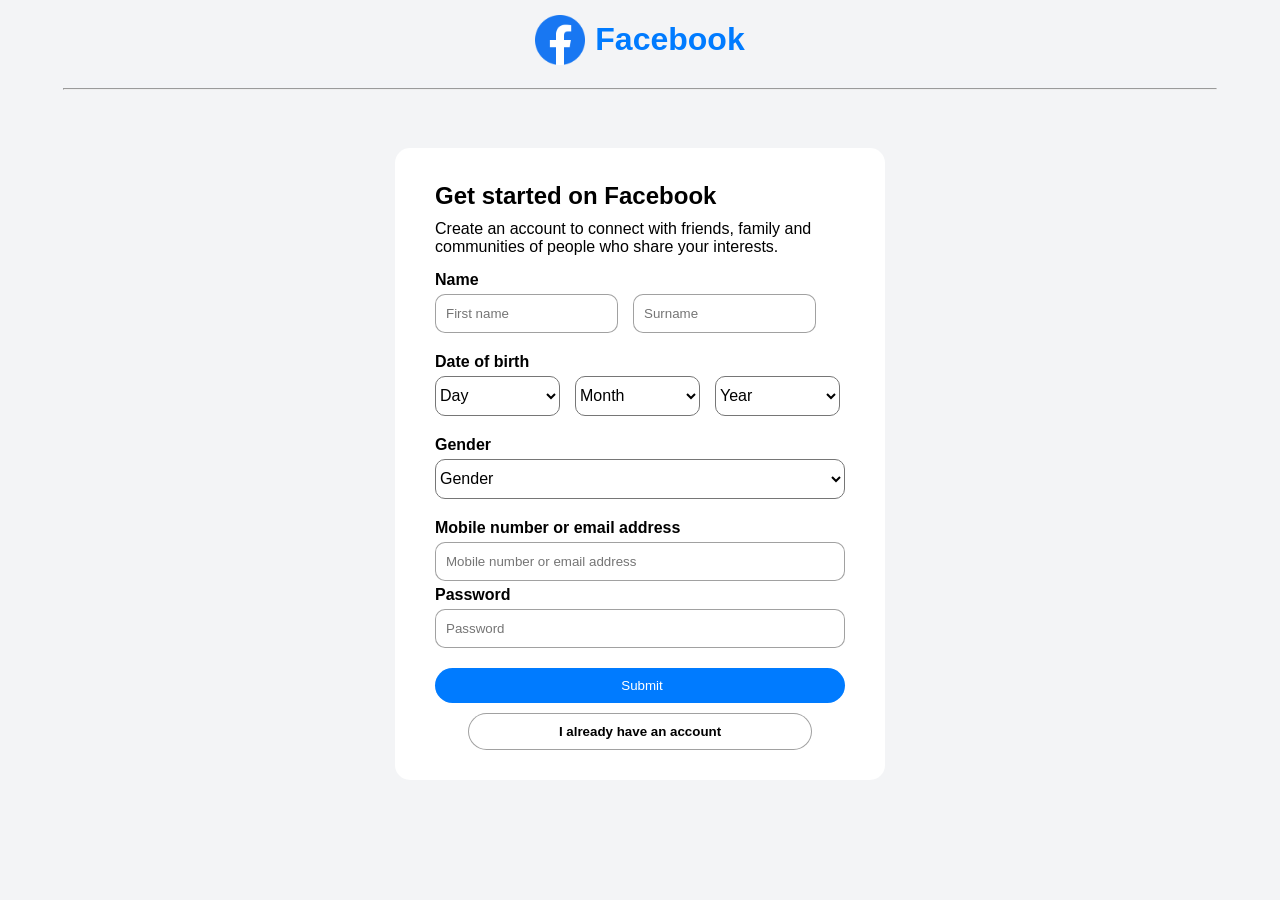
==== create.html @ 2e8c4e77 "create acc done" ====
<!DOCTYPE html>
<html lang="en">

<head>
    <meta charset="UTF-8">
    <meta name="viewport"
        content="width=device-width, initial-scale=1.0">
    <title>Create new account</title>
    <link rel="stylesheet"
        href="./assets/css/create.css">
</head>

<body>
    <header>
        <img src="./assets/img/facebook.png"
            alt="">
        <h1>Facebook</h1>
    </header>
    <hr>
    <main>
        <form>
            <p class="title">Get started
                on Facebook</p>
            <p
                style="text-align:left;margin:0 0 10px 0;">
                Create an account to
                connect with friends,
                family and communities
                of people who share your
                interests.</p>
            <label
                for="Fname">Name</label>
            
            <div class="names">
                <input type="text"
                    placeholder="First name"
                    id="Fname"
                    name="Fname">
                <input type="text"
                    placeholder="Surname"
                    id="Lname"
                    name="Lname">
            </div>
            <label for="day">Date of
                birth</label>
            <div class="DOB">
                <select name="day"
                    id="day">
                    <option value="0"
                        selected
                        disabled>Day
                    </option>
                    <option value="1">1
                    </option>
                    
                    <option value="2">2
                    </option>
                    
                    <option value="3">3
                    </option>
                    
                    <option value="4">4
                    </option>
                    
                    <option value="5">5
                    </option>
                    
                    <option value="6">6
                    </option>
                    
                    <option value="7">7
                    </option>
                    
                    <option value="8">8
                    </option>
                    
                    <option value="9">9
                    </option>
                    
                    <option value="10">
                        10</option>
                    
                    <option value="11">
                        11</option>
                    
                    <option value="12">
                        12</option>
                    
                    <option value="13">
                        13</option>
                    
                    <option value="14">
                        14</option>
                    
                    <option value="15">
                        15</option>
                    
                    <option value="16">
                        16</option>
                    
                    <option value="17">
                        17</option>
                    
                    <option value="18">
                        18</option>
                    
                    <option value="19">
                        19</option>
                    
                    <option value="20">
                        20</option>
                    
                    <option value="21">
                        21</option>
                    
                    <option value="22">
                        22</option>
                    
                    <option value="23">
                        23</option>
                    
                    <option value="24">
                        24</option>
                    
                    <option value="25">
                        25</option>
                    
                    <option value="26">
                        26</option>
                    
                    <option value="27">
                        27</option>
                    
                    <option value="28">
                        28</option>
                    
                    <option value="29">
                        29</option>
                    
                    <option value="30">
                        30</option>
                    
                </select>
                <select name="month"
                    id="month">
                    <option value="0"
                        selected
                        disabled>Month
                    </option>
                    <option value="1">
                        January</option>
                    <option value="2">
                        February
                    </option>
                    <option value="3">
                        March</option>
                    <option value="4">
                        April</option>
                    <option value="5">
                        May</option>
                    <option value="6">
                        June</option>
                    <option value="7">
                        July</option>
                    <option value="8">
                        August</option>
                    <option value="9">
                        September
                    </option>
                    <option value="10">
                        October</option>
                    <option value="11">
                        November
                    </option>
                    <option value="12">
                        December
                    </option>
                    
                </select>
                <select name="year"
                    id="year">
                    <option value="0"
                        selected
                        disabled>Year
                    </option>
                    <option
                        value="1930">
                        1930</option>
                    <option
                        value="1931">
                        1931</option>
                    <option
                        value="1932">
                        1932</option>
                    <option
                        value="1933">
                        1933</option>
                    <option
                        value="1934">
                        1934</option>
                    <option
                        value="1935">
                        1935</option>
                    <option
                        value="1936">
                        1936</option>
                    <option
                        value="1937">
                        1937</option>
                    <option
                        value="1938">
                        1938</option>
                    <option
                        value="1939">
                        1939</option>
                    <option
                        value="1940">
                        1940</option>
                    <option
                        value="1941">
                        1941</option>
                    <option
                        value="1942">
                        1942</option>
                    <option
                        value="1943">
                        1943</option>
                    <option
                        value="1944">
                        1944</option>
                    <option
                        value="1945">
                        1945</option>
                    <option
                        value="1946">
                        1946</option>
                    <option
                        value="1947">
                        1947</option>
                    <option
                        value="1948">
                        1948</option>
                    <option
                        value="1949">
                        1949</option>
                    <option
                        value="1950">
                        1950</option>
                    <option
                        value="1951">
                        1951</option>
                    <option
                        value="1952">
                        1952</option>
                    <option
                        value="1953">
                        1953</option>
                    <option
                        value="1954">
                        1954</option>
                    <option
                        value="1955">
                        1955</option>
                    <option
                        value="1956">
                        1956</option>
                    <option
                        value="1957">
                        1957</option>
                    <option
                        value="1958">
                        1958</option>
                    <option
                        value="1959">
                        1959</option>
                    <option
                        value="1960">
                        1960</option>
                    <option
                        value="1961">
                        1961</option>
                    <option
                        value="1962">
                        1962</option>
                    <option
                        value="1963">
                        1963</option>
                    <option
                        value="1964">
                        1964</option>
                    <option
                        value="1965">
                        1965</option>
                    <option
                        value="1966">
                        1966</option>
                    <option
                        value="1967">
                        1967</option>
                    <option
                        value="1968">
                        1968</option>
                    <option
                        value="1969">
                        1969</option>
                    <option
                        value="1970">
                        1970</option>
                    <option
                        value="1971">
                        1971</option>
                    <option
                        value="1972">
                        1972</option>
                    <option
                        value="1973">
                        1973</option>
                    <option
                        value="1974">
                        1974</option>
                    <option
                        value="1975">
                        1975</option>
                    <option
                        value="1976">
                        1976</option>
                    <option
                        value="1977">
                        1977</option>
                    <option
                        value="1978">
                        1978</option>
                    <option
                        value="1979">
                        1979</option>
                    <option
                        value="1980">
                        1980</option>
                    <option
                        value="1981">
                        1981</option>
                    <option
                        value="1982">
                        1982</option>
                    <option
                        value="1983">
                        1983</option>
                    <option
                        value="1984">
                        1984</option>
                    <option
                        value="1985">
                        1985</option>
                    <option
                        value="1986">
                        1986</option>
                    <option
                        value="1987">
                        1987</option>
                    <option
                        value="1988">
                        1988</option>
                    <option
                        value="1989">
                        1989</option>
                    <option
                        value="1990">
                        1990</option>
                    <option
                        value="1991">
                        1991</option>
                    <option
                        value="1992">
                        1992</option>
                    <option
                        value="1993">
                        1993</option>
                    <option
                        value="1994">
                        1994</option>
                    <option
                        value="1995">
                        1995</option>
                    <option
                        value="1996">
                        1996</option>
                    <option
                        value="1997">
                        1997</option>
                    <option
                        value="1998">
                        1998</option>
                    <option
                        value="1999">
                        1999</option>
                    <option
                        value="2000">
                        2000</option>
                    <option
                        value="2001">
                        2001</option>
                    <option
                        value="2002">
                        2002</option>
                    <option
                        value="2003">
                        2003</option>
                    <option
                        value="2004">
                        2004</option>
                    <option
                        value="2005">
                        2005</option>
                    <option
                        value="2006">
                        2006</option>
                    <option
                        value="2007">
                        2007</option>
                    <option
                        value="2008">
                        2008</option>
                    <option
                        value="2009">
                        2009</option>
                    <option
                        value="2010">
                        2010</option>
                    <option
                        value="2011">
                        2011</option>
                    <option
                        value="2012">
                        2012</option>
                    <option
                        value="2013">
                        2013</option>
                    <option
                        value="2014">
                        2014</option>
                    <option
                        value="2015">
                        2015</option>
                    <option
                        value="2016">
                        2016</option>
                    <option
                        value="2017">
                        2017</option>
                    <option
                        value="2018">
                        2018</option>
                    <option
                        value="2019">
                        2019</option>
                    <option
                        value="2020">
                        2020</option>
                    <option
                        value="2021">
                        2021</option>
                    <option
                        value="2022">
                        2022</option>
                    <option
                        value="2023">
                        2023</option>
                    <option
                        value="2024">
                        2024</option>
                    <option
                        value="2025">
                        2025</option>
                    <option
                        value="2026">
                        2026</option>
                    
                </select>
            </div>
            <label
                for="gender">Gender</label>
            <div class="gender">
                <select name="gender"
                    id="gender">
                    <option value="0"
                        selected
                        disabled>Gender
                    </option>
                    <option value="1">
                        Male
                    </option>
                    <option value="2">
                        Female
                    </option>
                    <option value="3">
                        Custom
                    </option>
                </select>
            </div>
            <label for="e-num">
                Mobile number or email
                address
            </label>
            <input type="text"
                name="e-num" id="e-num"
                placeholder="Mobile number or email address">
            <label for="pass">
                Password
            </label>
            <input type="password"
                name="pass" id="pass"
                placeholder="Password">
            
            <input type="submit"
                name="submit"
                id="submit"
                value="Submit" />
        </form>
        <a href="login.html"><button
                id="login">I already
                have an
                account</button></a>
        
    </main>
    
</body>

</html>
---- assets/css/create.css ----
body{
    margin: 0;
    padding: 0;
    height: 100vh;
    width: 100vw;
    display: flex;
    align-items: center;
    --fb-blue:rgb(0, 123, 255);

    flex-direction: column;
    background-color: rgb(243, 244, 246);
}
*{
    font-family: Arial, Helvetica, sans-serif;
}

h1{
    color: var(--fb-blue);
}

header{
    display: flex;
    gap: 10px;
    align-items: center;
}

header > img{
    height: 50px;
    width: 50px;
}

hr{
    width: 90%;
}

form{
    height: fit-content;
    padding: 10px 20px;
    border-radius: 10px;
    display:flex;
    flex-direction:column;
    gap:5px;
}
form > p{
    text-align: center;
}

form > label{
    font-weight:800;
}
main{
    margin-top: 50px;
    background-color: white;
    padding: 0 20px 30px 20px;
    border-radius: 15px;
    width:450px;
    display: flex;
    flex-direction: column;
    align-items: center;
}
.title {
    font-weight: 900;
    font-size:24px;
    margin-bottom:5px;
    text-align: left;
}


#login{
    padding: 10px 90px;
    background-color: white;
    border: 1.5px solid #1F1F1F6B;
    color: black;
    font-weight: 550;
    border-radius: 20px;
}

.names,.DOB, .gender{
    display:flex;
    gap:15px;
    margin-bottom: 15px;
}

.names > input{
    height:35px;
    padding-left:10px;
    border-radius:10px;
    border:1.5px solid #1F1F1F6B;
}

.DOB select, .gender select{
    height:40px;
    width:125px;
    border-radius:10px;
    background:white;
    font-size:16px;
}
form > input{
    height:35px;
    border-radius:10px;
        border:1.5px solid #1F1F1F6B;
padding-left:10px;
}
.gender select{
    width:100%;
}

#submit{
    margin-top:15px;
    background:var(--fb-blue);
    color:white;
    border-radius:20px;
    border:none;
}
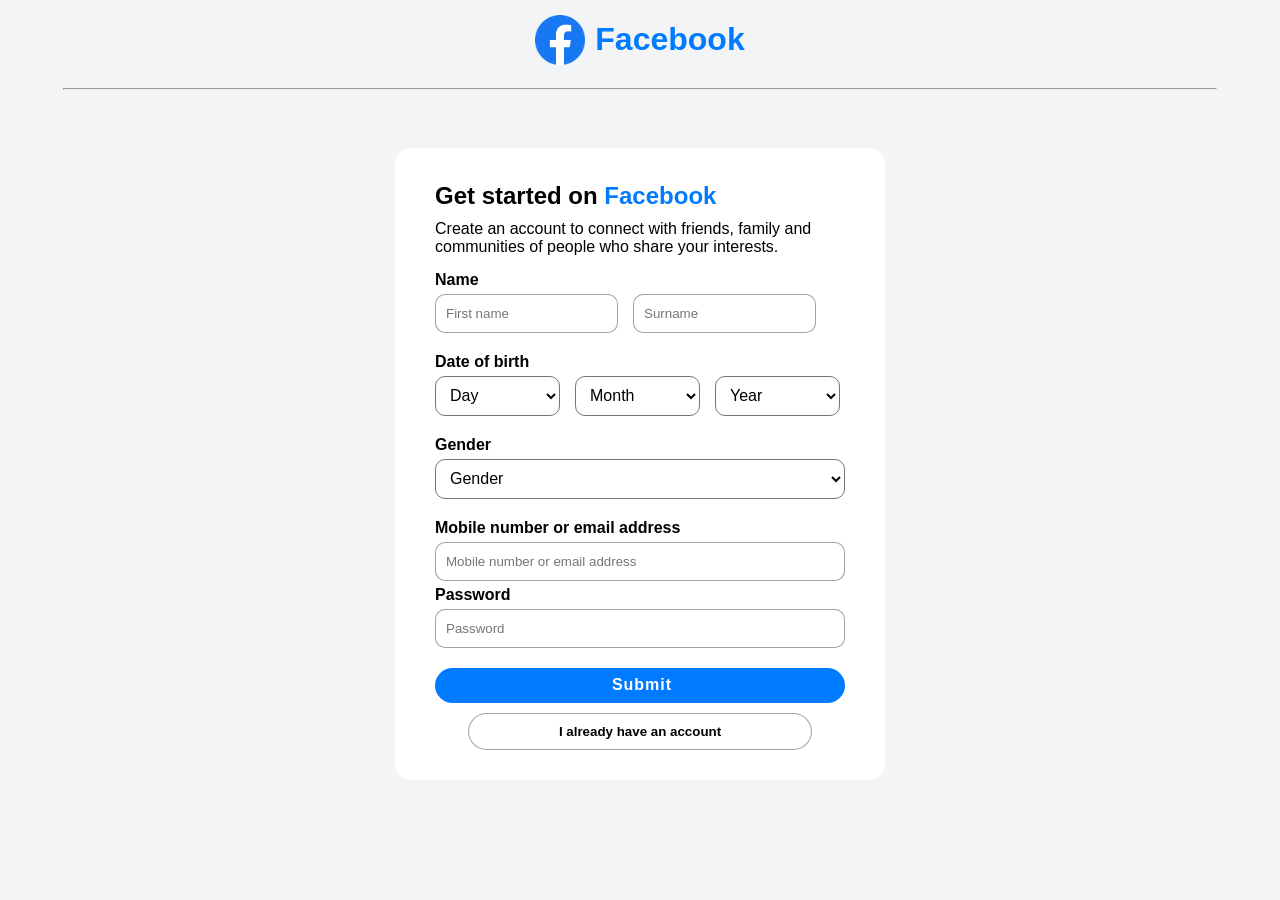
==== commit c37704bd: "prep for deploy" ====
--- a/create.html
+++ b/create.html
@@ -2,12 +2,14 @@
 <html lang="en">
 
 <head>
+    <link rel="icon" href="/assets/img/facebook.png">
     <meta charset="UTF-8">
     <meta name="viewport"
-        content="width=device-width, initial-scale=1.0">
+    content="width=device-width, initial-scale=1.0">
     <title>Create new account</title>
     <link rel="stylesheet"
-        href="./assets/css/create.css">
+    href="./assets/css/create.css">
+    
 </head>
 
 <body>
@@ -17,10 +19,10 @@
         <h1>Facebook</h1>
     </header>
     <hr>
-    <main>
-        <form>
+    <main id="main">
+        <form method="POST" onsubmit="return validate()">
             <p class="title">Get started
-                on Facebook</p>
+                on <span style="color:var(--fb-blue)">Facebook</span></p>
             <p
                 style="text-align:left;margin:0 0 10px 0;">
                 Create an account to
@@ -34,116 +36,26 @@
             <div class="names">
                 <input type="text"
                     placeholder="First name"
-                    id="Fname"
+                    id="Fname" required
                     name="Fname">
                 <input type="text"
                     placeholder="Surname"
                     id="Lname"
-                    name="Lname">
+                    name="Lname" required>
             </div>
             <label for="day">Date of
                 birth</label>
             <div class="DOB">
                 <select name="day"
-                    id="day">
-                    <option value="0"
+                    id="day" required>
+                    <option value=""
                         selected
                         disabled>Day
                     </option>
-                    <option value="1">1
-                    </option>
-                    
-                    <option value="2">2
-                    </option>
-                    
-                    <option value="3">3
-                    </option>
-                    
-                    <option value="4">4
-                    </option>
-                    
-                    <option value="5">5
-                    </option>
-                    
-                    <option value="6">6
-                    </option>
-                    
-                    <option value="7">7
-                    </option>
-                    
-                    <option value="8">8
-                    </option>
-                    
-                    <option value="9">9
-                    </option>
-                    
-                    <option value="10">
-                        10</option>
-                    
-                    <option value="11">
-                        11</option>
-                    
-                    <option value="12">
-                        12</option>
-                    
-                    <option value="13">
-                        13</option>
-                    
-                    <option value="14">
-                        14</option>
-                    
-                    <option value="15">
-                        15</option>
-                    
-                    <option value="16">
-                        16</option>
-                    
-                    <option value="17">
-                        17</option>
-                    
-                    <option value="18">
-                        18</option>
-                    
-                    <option value="19">
-                        19</option>
-                    
-                    <option value="20">
-                        20</option>
-                    
-                    <option value="21">
-                        21</option>
-                    
-                    <option value="22">
-                        22</option>
-                    
-                    <option value="23">
-                        23</option>
-                    
-                    <option value="24">
-                        24</option>
-                    
-                    <option value="25">
-                        25</option>
-                    
-                    <option value="26">
-                        26</option>
-                    
-                    <option value="27">
-                        27</option>
-                    
-                    <option value="28">
-                        28</option>
-                    
-                    <option value="29">
-                        29</option>
-                    
-                    <option value="30">
-                        30</option>
-                    
                 </select>
                 <select name="month"
-                    id="month">
-                    <option value="0"
+                    id="month" required>
+                    <option value=""
                         selected
                         disabled>Month
                     </option>
@@ -178,302 +90,11 @@
                     
                 </select>
                 <select name="year"
-                    id="year">
-                    <option value="0"
+                    id="year" required>
+                    <option value=""
                         selected
                         disabled>Year
                     </option>
-                    <option
-                        value="1930">
-                        1930</option>
-                    <option
-                        value="1931">
-                        1931</option>
-                    <option
-                        value="1932">
-                        1932</option>
-                    <option
-                        value="1933">
-                        1933</option>
-                    <option
-                        value="1934">
-                        1934</option>
-                    <option
-                        value="1935">
-                        1935</option>
-                    <option
-                        value="1936">
-                        1936</option>
-                    <option
-                        value="1937">
-                        1937</option>
-                    <option
-                        value="1938">
-                        1938</option>
-                    <option
-                        value="1939">
-                        1939</option>
-                    <option
-                        value="1940">
-                        1940</option>
-                    <option
-                        value="1941">
-                        1941</option>
-                    <option
-                        value="1942">
-                        1942</option>
-                    <option
-                        value="1943">
-                        1943</option>
-                    <option
-                        value="1944">
-                        1944</option>
-                    <option
-                        value="1945">
-                        1945</option>
-                    <option
-                        value="1946">
-                        1946</option>
-                    <option
-                        value="1947">
-                        1947</option>
-                    <option
-                        value="1948">
-                        1948</option>
-                    <option
-                        value="1949">
-                        1949</option>
-                    <option
-                        value="1950">
-                        1950</option>
-                    <option
-                        value="1951">
-                        1951</option>
-                    <option
-                        value="1952">
-                        1952</option>
-                    <option
-                        value="1953">
-                        1953</option>
-                    <option
-                        value="1954">
-                        1954</option>
-                    <option
-                        value="1955">
-                        1955</option>
-                    <option
-                        value="1956">
-                        1956</option>
-                    <option
-                        value="1957">
-                        1957</option>
-                    <option
-                        value="1958">
-                        1958</option>
-                    <option
-                        value="1959">
-                        1959</option>
-                    <option
-                        value="1960">
-                        1960</option>
-                    <option
-                        value="1961">
-                        1961</option>
-                    <option
-                        value="1962">
-                        1962</option>
-                    <option
-                        value="1963">
-                        1963</option>
-                    <option
-                        value="1964">
-                        1964</option>
-                    <option
-                        value="1965">
-                        1965</option>
-                    <option
-                        value="1966">
-                        1966</option>
-                    <option
-                        value="1967">
-                        1967</option>
-                    <option
-                        value="1968">
-                        1968</option>
-                    <option
-                        value="1969">
-                        1969</option>
-                    <option
-                        value="1970">
-                        1970</option>
-                    <option
-                        value="1971">
-                        1971</option>
-                    <option
-                        value="1972">
-                        1972</option>
-                    <option
-                        value="1973">
-                        1973</option>
-                    <option
-                        value="1974">
-                        1974</option>
-                    <option
-                        value="1975">
-                        1975</option>
-                    <option
-                        value="1976">
-                        1976</option>
-                    <option
-                        value="1977">
-                        1977</option>
-                    <option
-                        value="1978">
-                        1978</option>
-                    <option
-                        value="1979">
-                        1979</option>
-                    <option
-                        value="1980">
-                        1980</option>
-                    <option
-                        value="1981">
-                        1981</option>
-                    <option
-                        value="1982">
-                        1982</option>
-                    <option
-                        value="1983">
-                        1983</option>
-                    <option
-                        value="1984">
-                        1984</option>
-                    <option
-                        value="1985">
-                        1985</option>
-                    <option
-                        value="1986">
-                        1986</option>
-                    <option
-                        value="1987">
-                        1987</option>
-                    <option
-                        value="1988">
-                        1988</option>
-                    <option
-                        value="1989">
-                        1989</option>
-                    <option
-                        value="1990">
-                        1990</option>
-                    <option
-                        value="1991">
-                        1991</option>
-                    <option
-                        value="1992">
-                        1992</option>
-                    <option
-                        value="1993">
-                        1993</option>
-                    <option
-                        value="1994">
-                        1994</option>
-                    <option
-                        value="1995">
-                        1995</option>
-                    <option
-                        value="1996">
-                        1996</option>
-                    <option
-                        value="1997">
-                        1997</option>
-                    <option
-                        value="1998">
-                        1998</option>
-                    <option
-                        value="1999">
-                        1999</option>
-                    <option
-                        value="2000">
-                        2000</option>
-                    <option
-                        value="2001">
-                        2001</option>
-                    <option
-                        value="2002">
-                        2002</option>
-                    <option
-                        value="2003">
-                        2003</option>
-                    <option
-                        value="2004">
-                        2004</option>
-                    <option
-                        value="2005">
-                        2005</option>
-                    <option
-                        value="2006">
-                        2006</option>
-                    <option
-                        value="2007">
-                        2007</option>
-                    <option
-                        value="2008">
-                        2008</option>
-                    <option
-                        value="2009">
-                        2009</option>
-                    <option
-                        value="2010">
-                        2010</option>
-                    <option
-                        value="2011">
-                        2011</option>
-                    <option
-                        value="2012">
-                        2012</option>
-                    <option
-                        value="2013">
-                        2013</option>
-                    <option
-                        value="2014">
-                        2014</option>
-                    <option
-                        value="2015">
-                        2015</option>
-                    <option
-                        value="2016">
-                        2016</option>
-                    <option
-                        value="2017">
-                        2017</option>
-                    <option
-                        value="2018">
-                        2018</option>
-                    <option
-                        value="2019">
-                        2019</option>
-                    <option
-                        value="2020">
-                        2020</option>
-                    <option
-                        value="2021">
-                        2021</option>
-                    <option
-                        value="2022">
-                        2022</option>
-                    <option
-                        value="2023">
-                        2023</option>
-                    <option
-                        value="2024">
-                        2024</option>
-                    <option
-                        value="2025">
-                        2025</option>
-                    <option
-                        value="2026">
-                        2026</option>
                     
                 </select>
             </div>
@@ -481,8 +102,8 @@
                 for="gender">Gender</label>
             <div class="gender">
                 <select name="gender"
-                    id="gender">
-                    <option value="0"
+                    id="gender" required>
+                    <option value=""
                         selected
                         disabled>Gender
                     </option>
@@ -503,18 +124,18 @@
             </label>
             <input type="text"
                 name="e-num" id="e-num"
-                placeholder="Mobile number or email address">
+                placeholder="Mobile number or email address" required>
             <label for="pass">
                 Password
             </label>
             <input type="password"
                 name="pass" id="pass"
-                placeholder="Password">
+                placeholder="Password" required>
             
             <input type="submit"
                 name="submit"
                 id="submit"
-                value="Submit" />
+                value="Submit"/>
         </form>
         <a href="login.html"><button
                 id="login">I already
@@ -522,7 +143,7 @@
                 account</button></a>
         
     </main>
-    
+    <script src="/assets/js/create.js"></script>
 </body>
 
 </html>
--- a/assets/css/create.css
+++ b/assets/css/create.css
@@ -46,7 +46,7 @@
 }
 
 form > label{
-    font-weight:800;
+    font-weight:600;
 }
 main{
     margin-top: 50px;
@@ -58,8 +58,9 @@
     flex-direction: column;
     align-items: center;
 }
+
 .title {
-    font-weight: 900;
+    font-weight: 700;
     font-size:24px;
     margin-bottom:5px;
     text-align: left;
@@ -75,6 +76,10 @@
     border-radius: 20px;
 }
 
+#login:hover, #submit:hover{
+    cursor: pointer;
+}
+
 .names,.DOB, .gender{
     display:flex;
     gap:15px;
@@ -88,8 +93,9 @@
     border:1.5px solid #1F1F1F6B;
 }
 
-.DOB select, .gender select{
+select{
     height:40px;
+    padding-left: 10px ;
     width:125px;
     border-radius:10px;
     background:white;
@@ -111,4 +117,13 @@
     color:white;
     border-radius:20px;
     border:none;
+    font-size: 16px;
+    font-weight: 600;
+    letter-spacing: 1px;
+}
+
+
+form input:focus, select:focus{
+    border:1.5px solid var(--fb-blue);
+    outline-color:var(--fb-blue);
 }
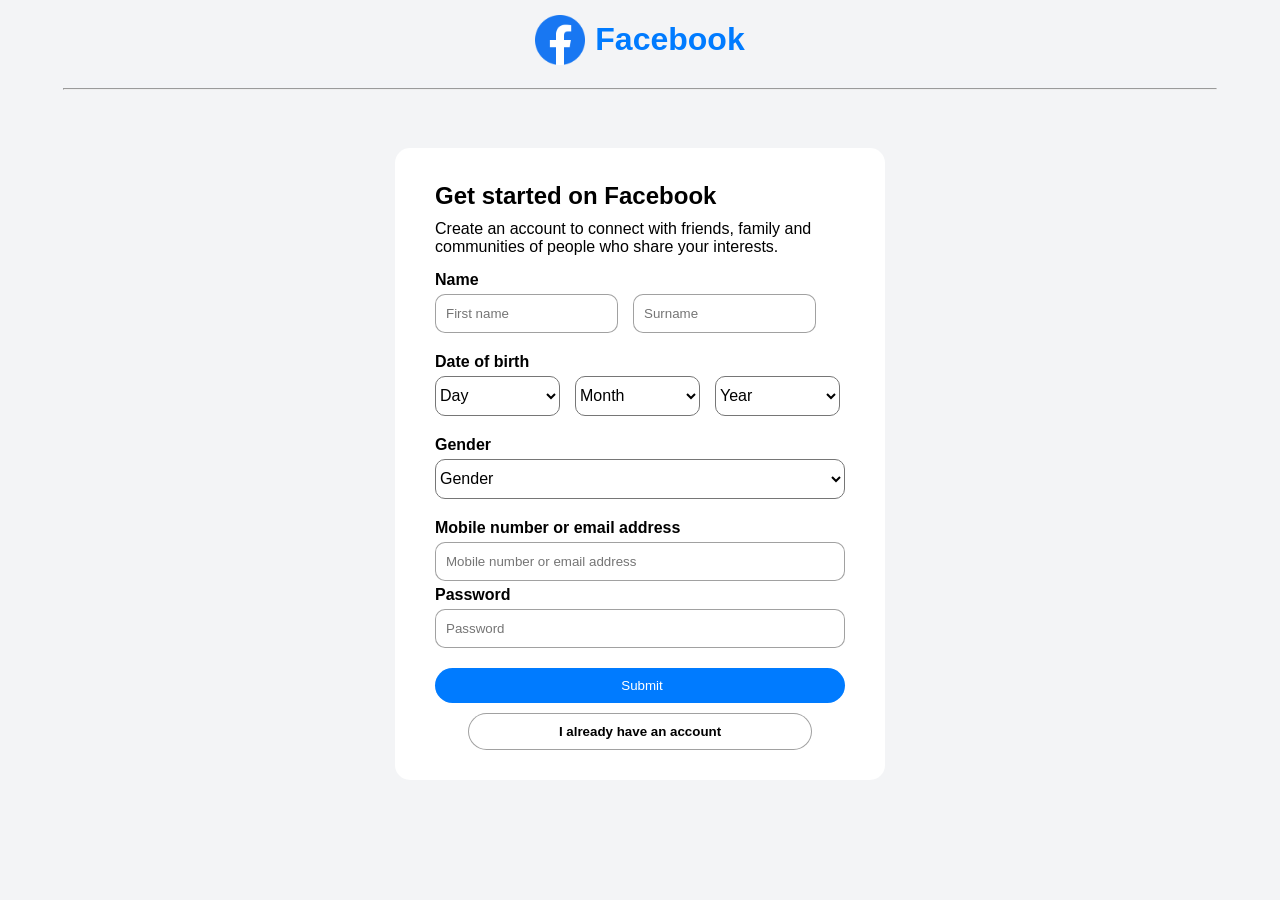
==== commit c4690642: "update" ====
--- a/create.html
+++ b/create.html
@@ -2,14 +2,12 @@
 <html lang="en">
 
 <head>
-    <link rel="icon" href="/assets/img/facebook.png">
     <meta charset="UTF-8">
     <meta name="viewport"
-    content="width=device-width, initial-scale=1.0">
+        content="width=device-width, initial-scale=1.0">
     <title>Create new account</title>
     <link rel="stylesheet"
-    href="./assets/css/create.css">
-    
+        href="./assets/css/create.css">
 </head>
 
 <body>
@@ -22,7 +20,7 @@
     <main id="main">
         <form method="POST" onsubmit="return validate()">
             <p class="title">Get started
-                on <span style="color:var(--fb-blue)">Facebook</span></p>
+                on Facebook</p>
             <p
                 style="text-align:left;margin:0 0 10px 0;">
                 Create an account to
--- a/assets/css/create.css
+++ b/assets/css/create.css
@@ -46,7 +46,7 @@
 }
 
 form > label{
-    font-weight:600;
+    font-weight:800;
 }
 main{
     margin-top: 50px;
@@ -60,7 +60,7 @@
 }
 
 .title {
-    font-weight: 700;
+    font-weight: 900;
     font-size:24px;
     margin-bottom:5px;
     text-align: left;
@@ -76,10 +76,6 @@
     border-radius: 20px;
 }
 
-#login:hover, #submit:hover{
-    cursor: pointer;
-}
-
 .names,.DOB, .gender{
     display:flex;
     gap:15px;
@@ -93,9 +89,8 @@
     border:1.5px solid #1F1F1F6B;
 }
 
-select{
+.DOB select, .gender select{
     height:40px;
-    padding-left: 10px ;
     width:125px;
     border-radius:10px;
     background:white;
@@ -117,9 +112,6 @@
     color:white;
     border-radius:20px;
     border:none;
-    font-size: 16px;
-    font-weight: 600;
-    letter-spacing: 1px;
 }
 
 
